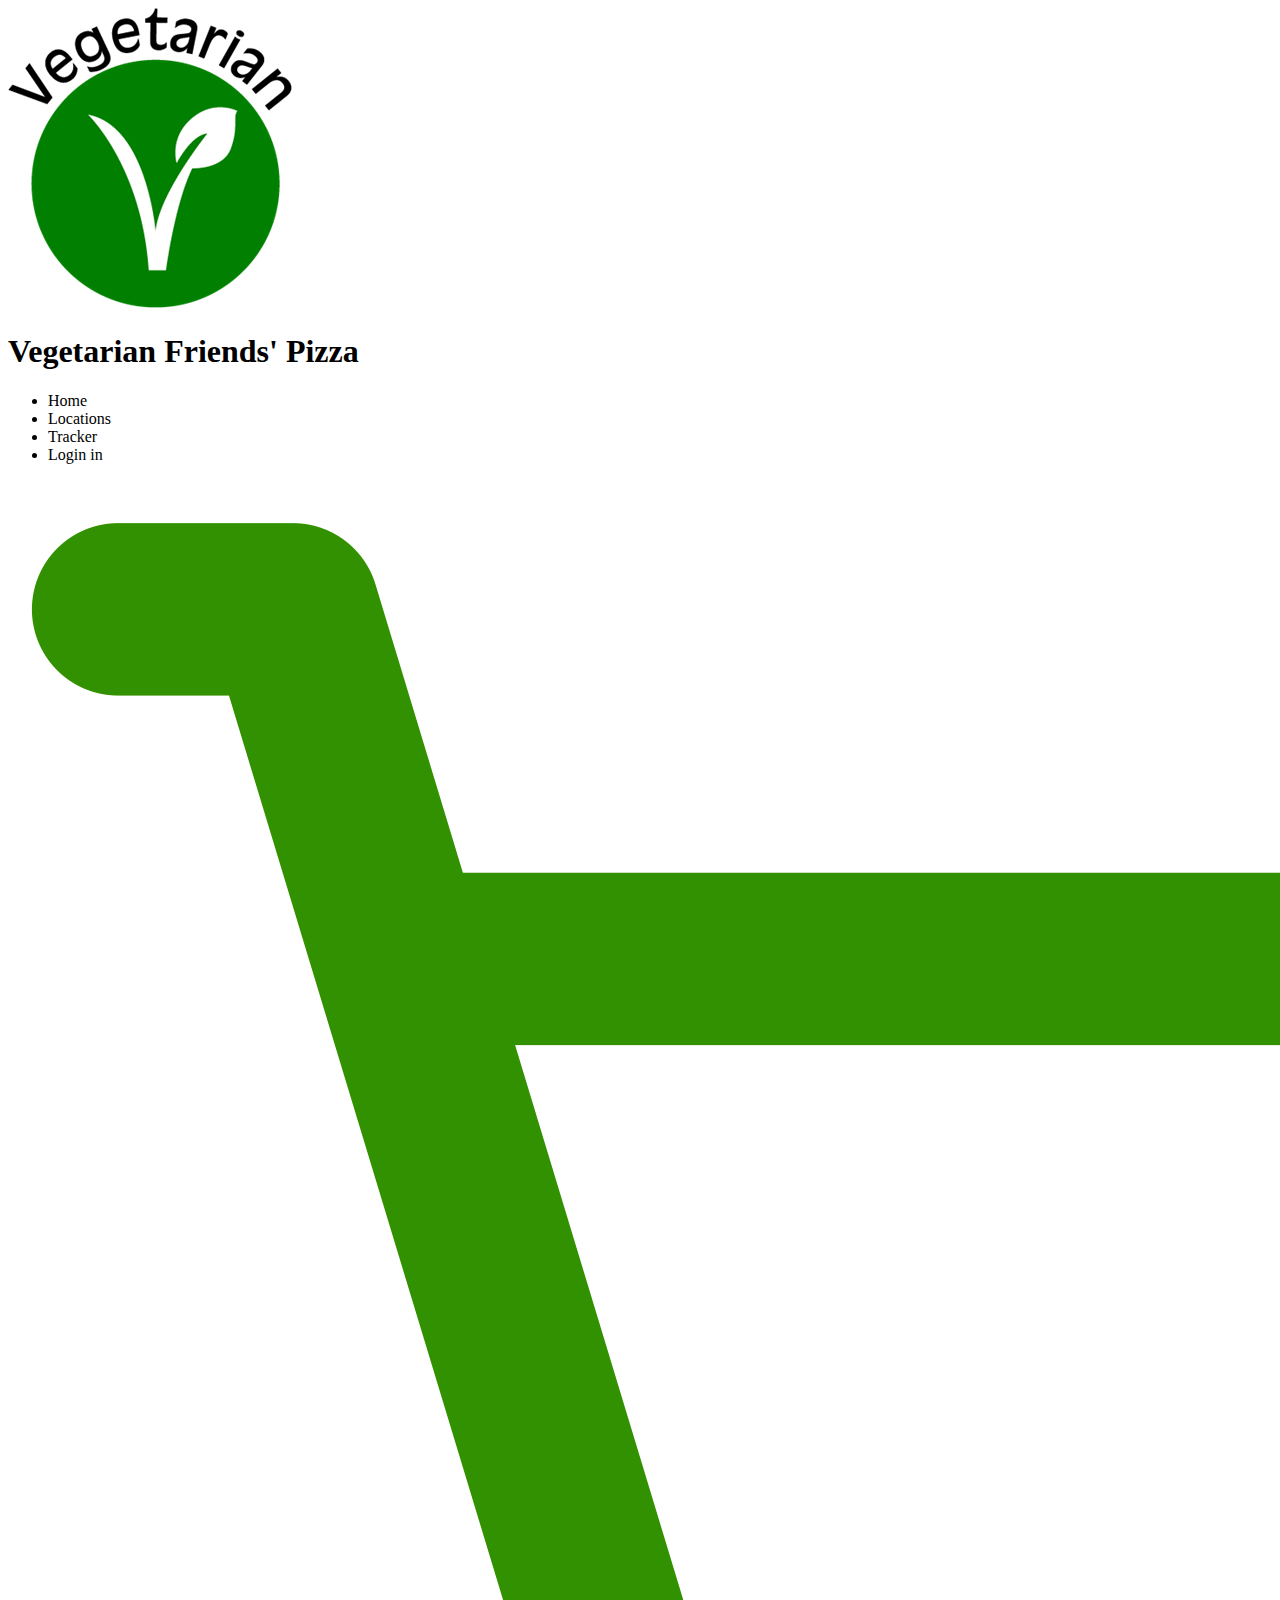
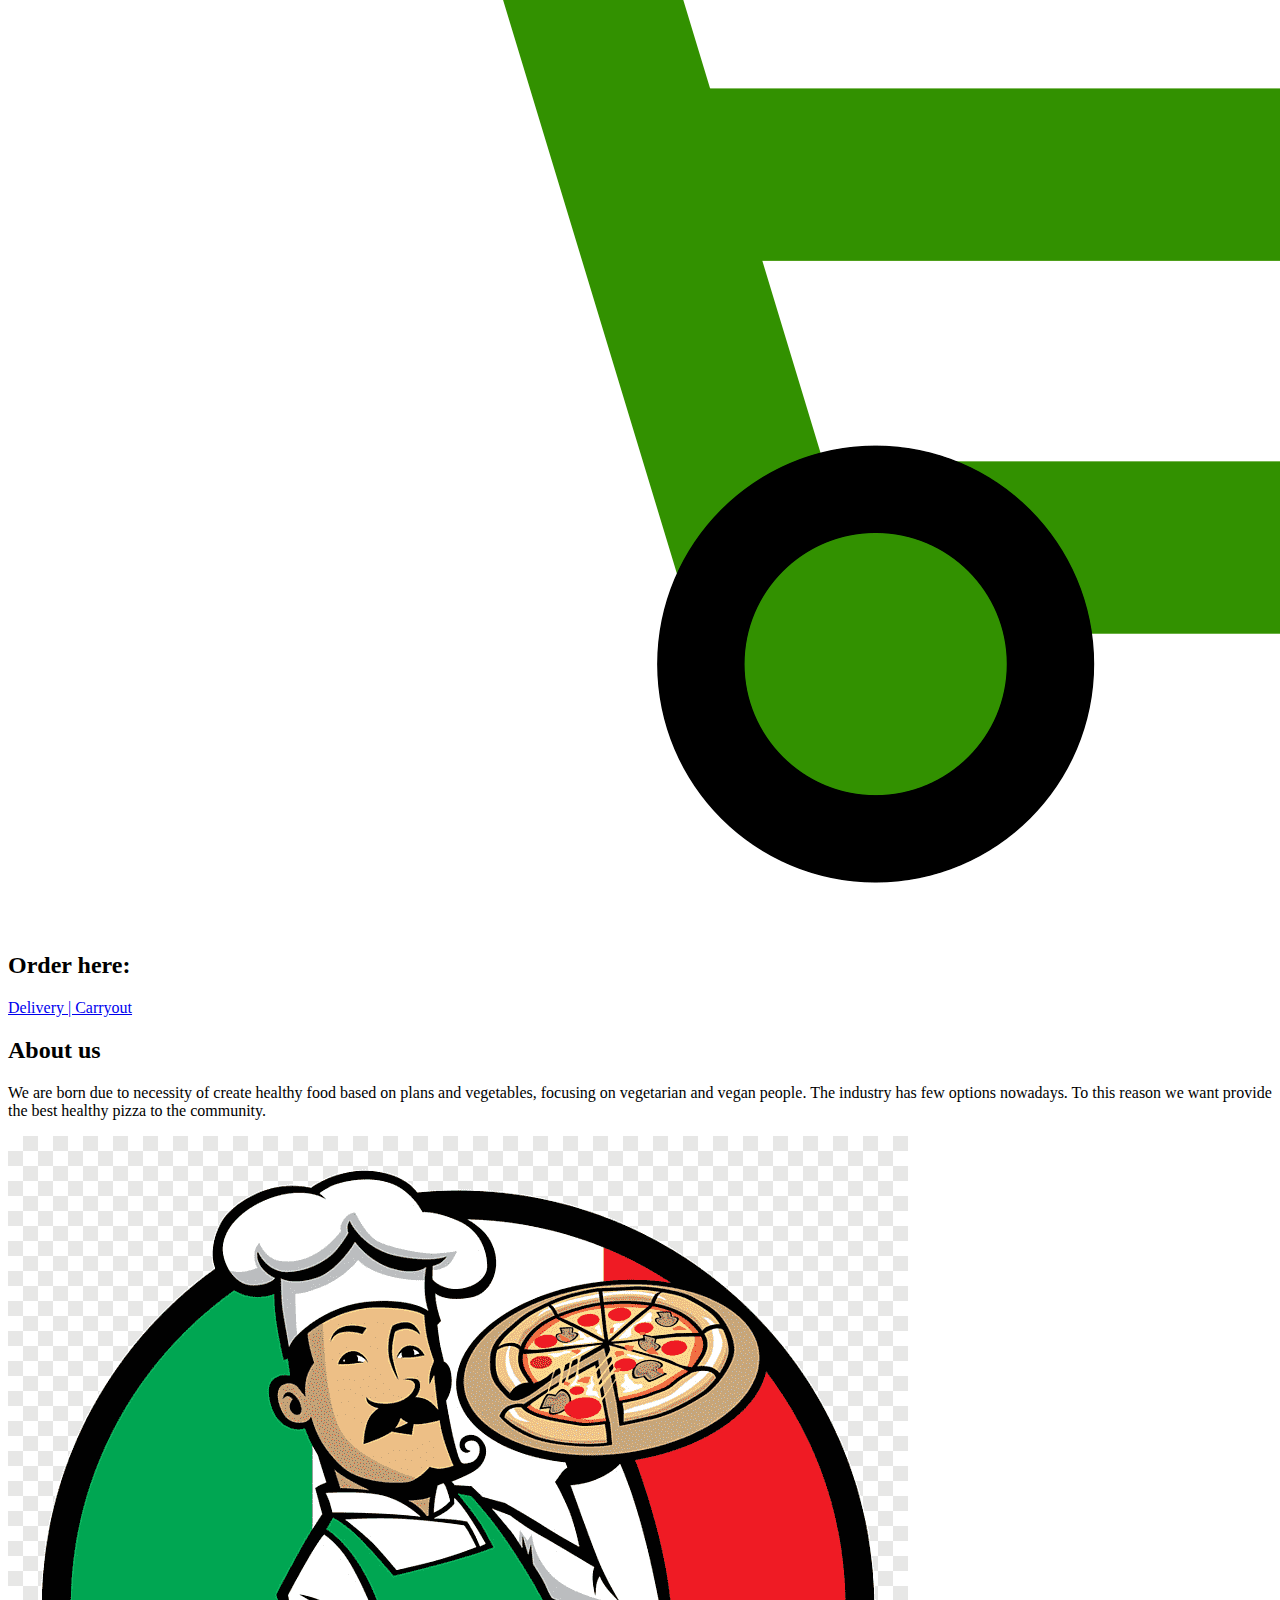
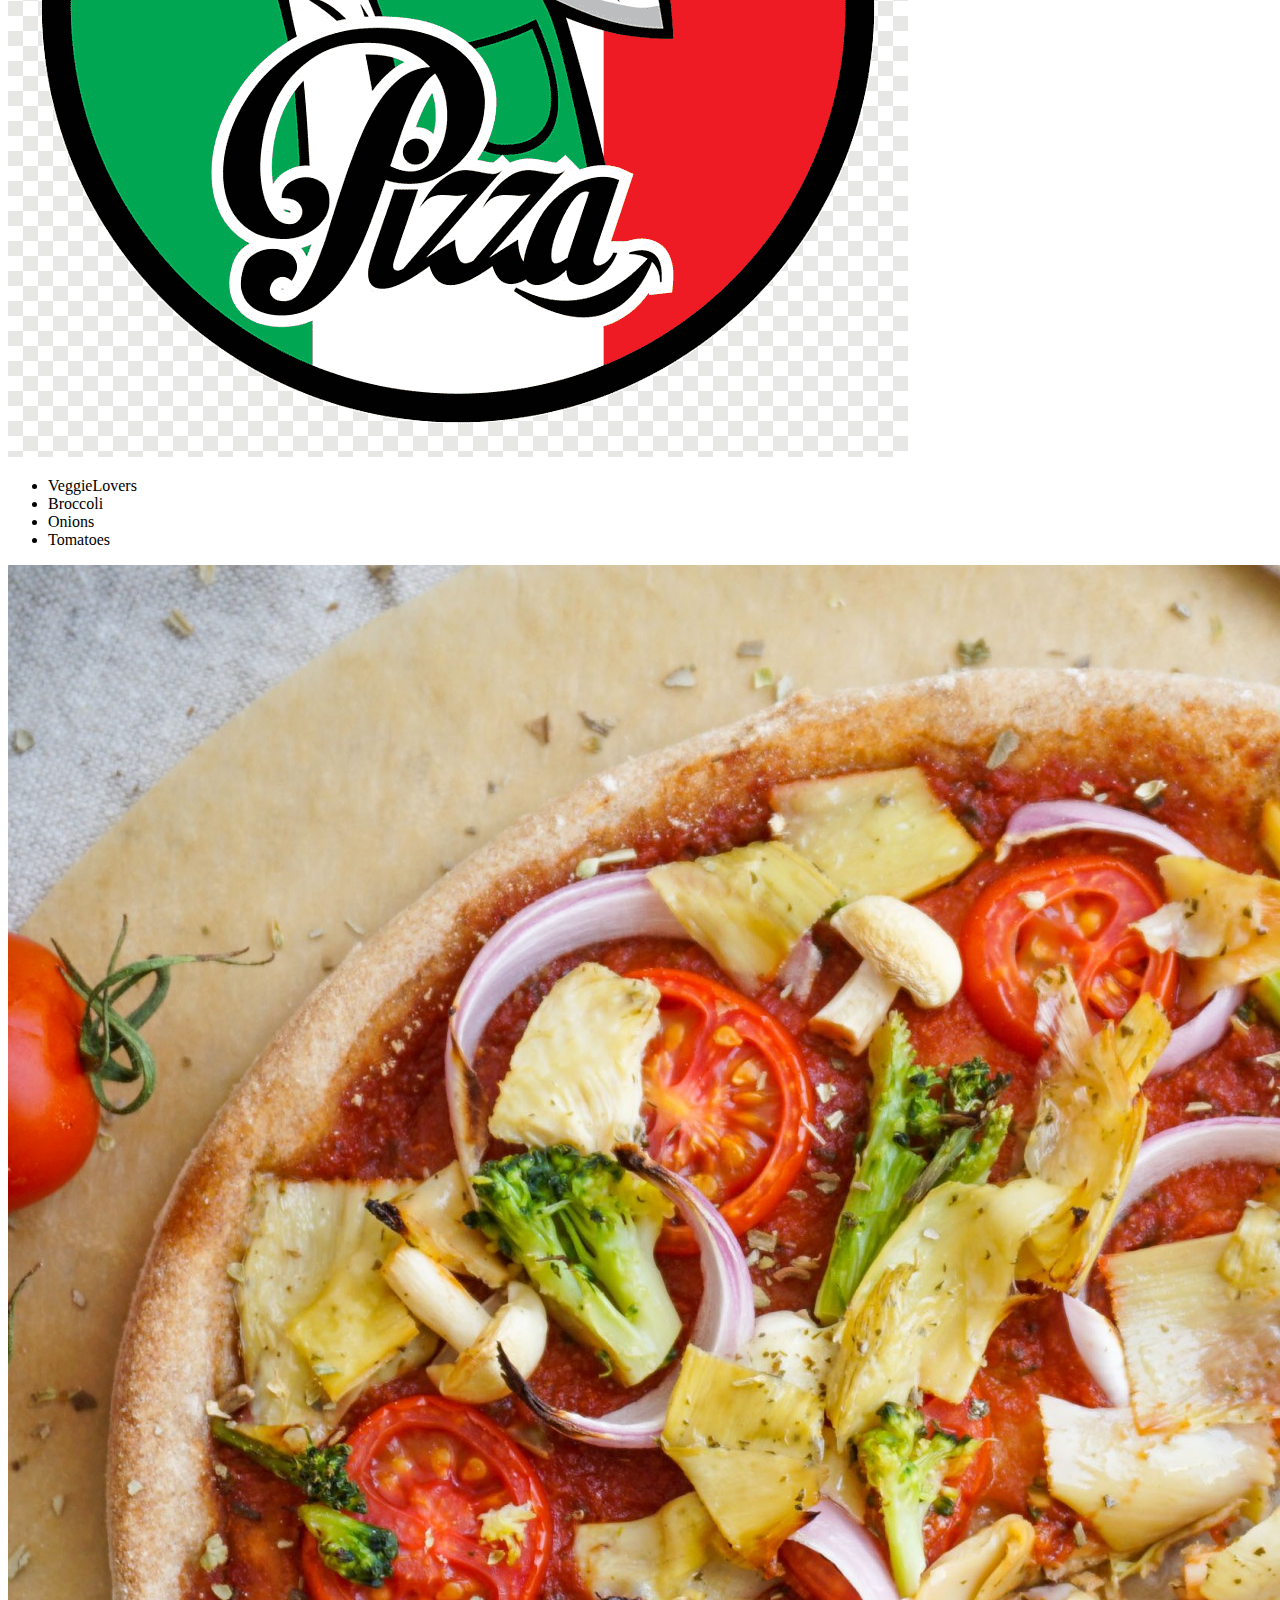
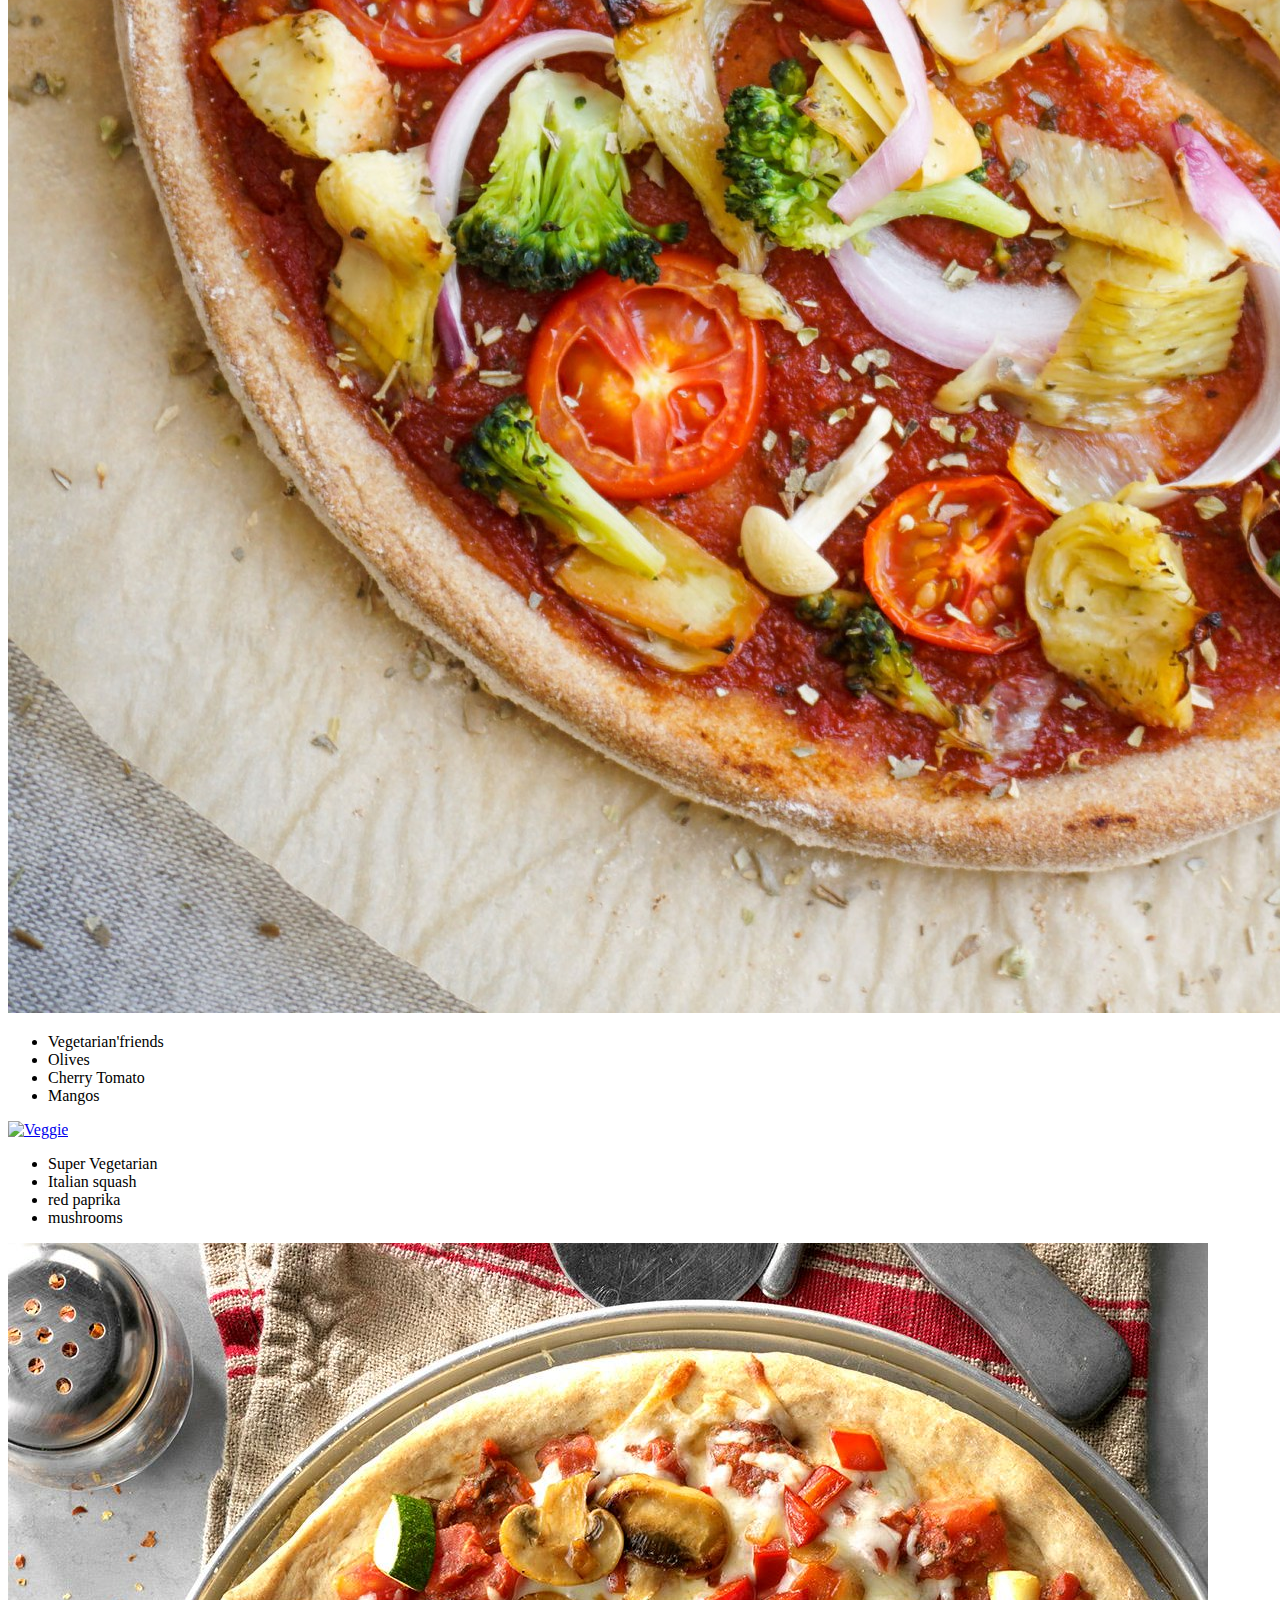
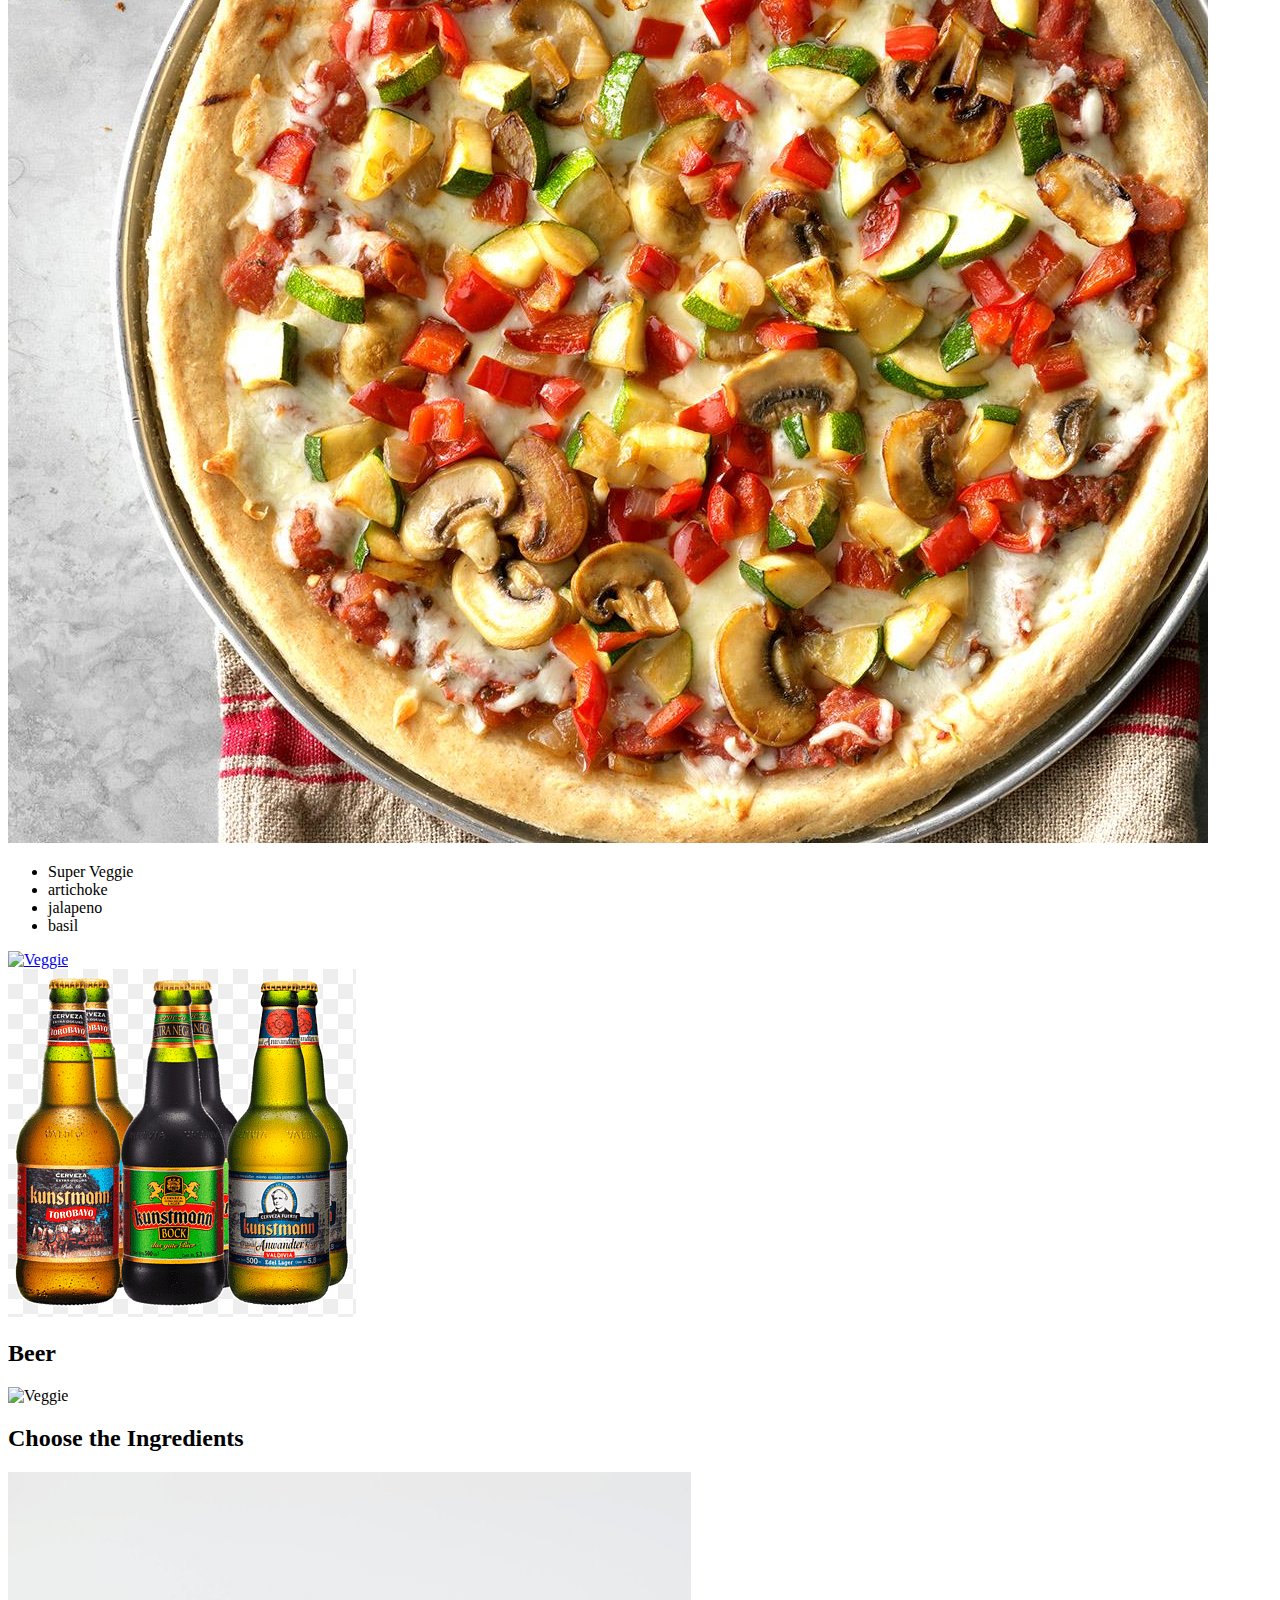
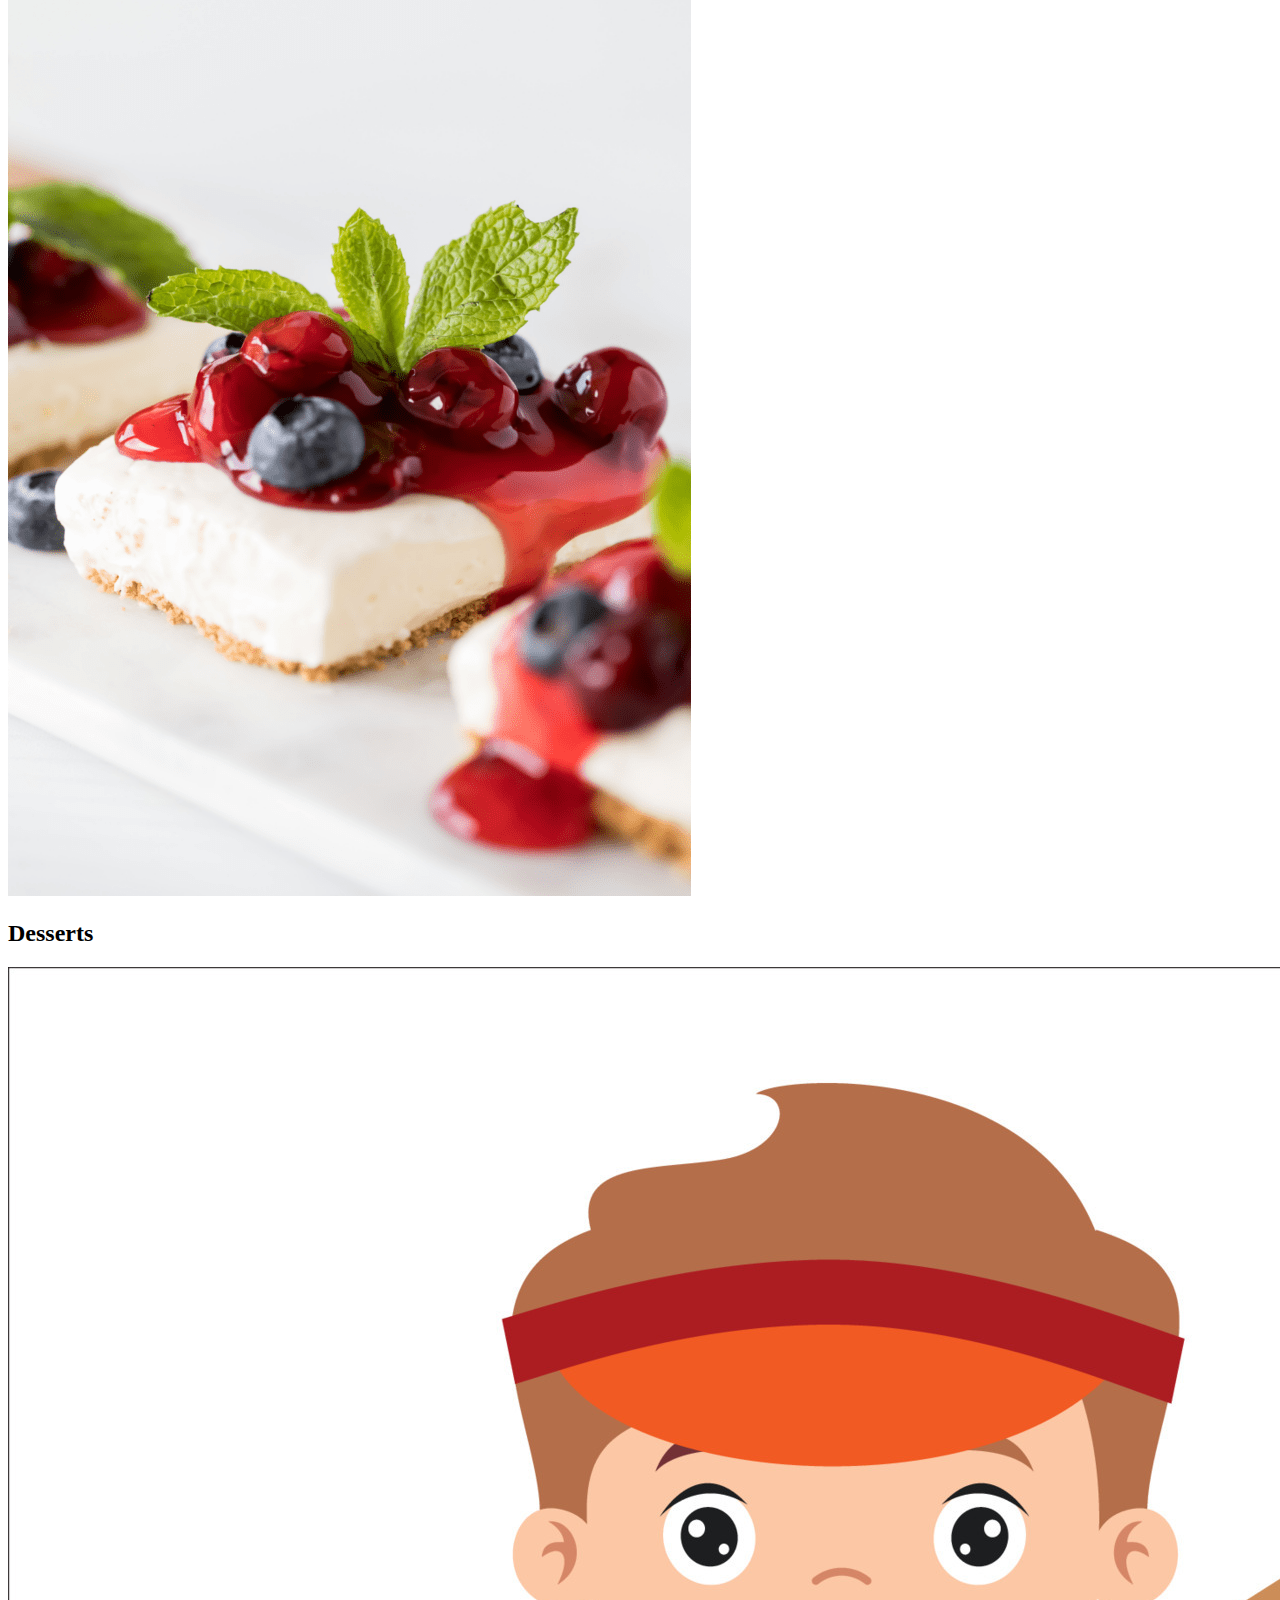
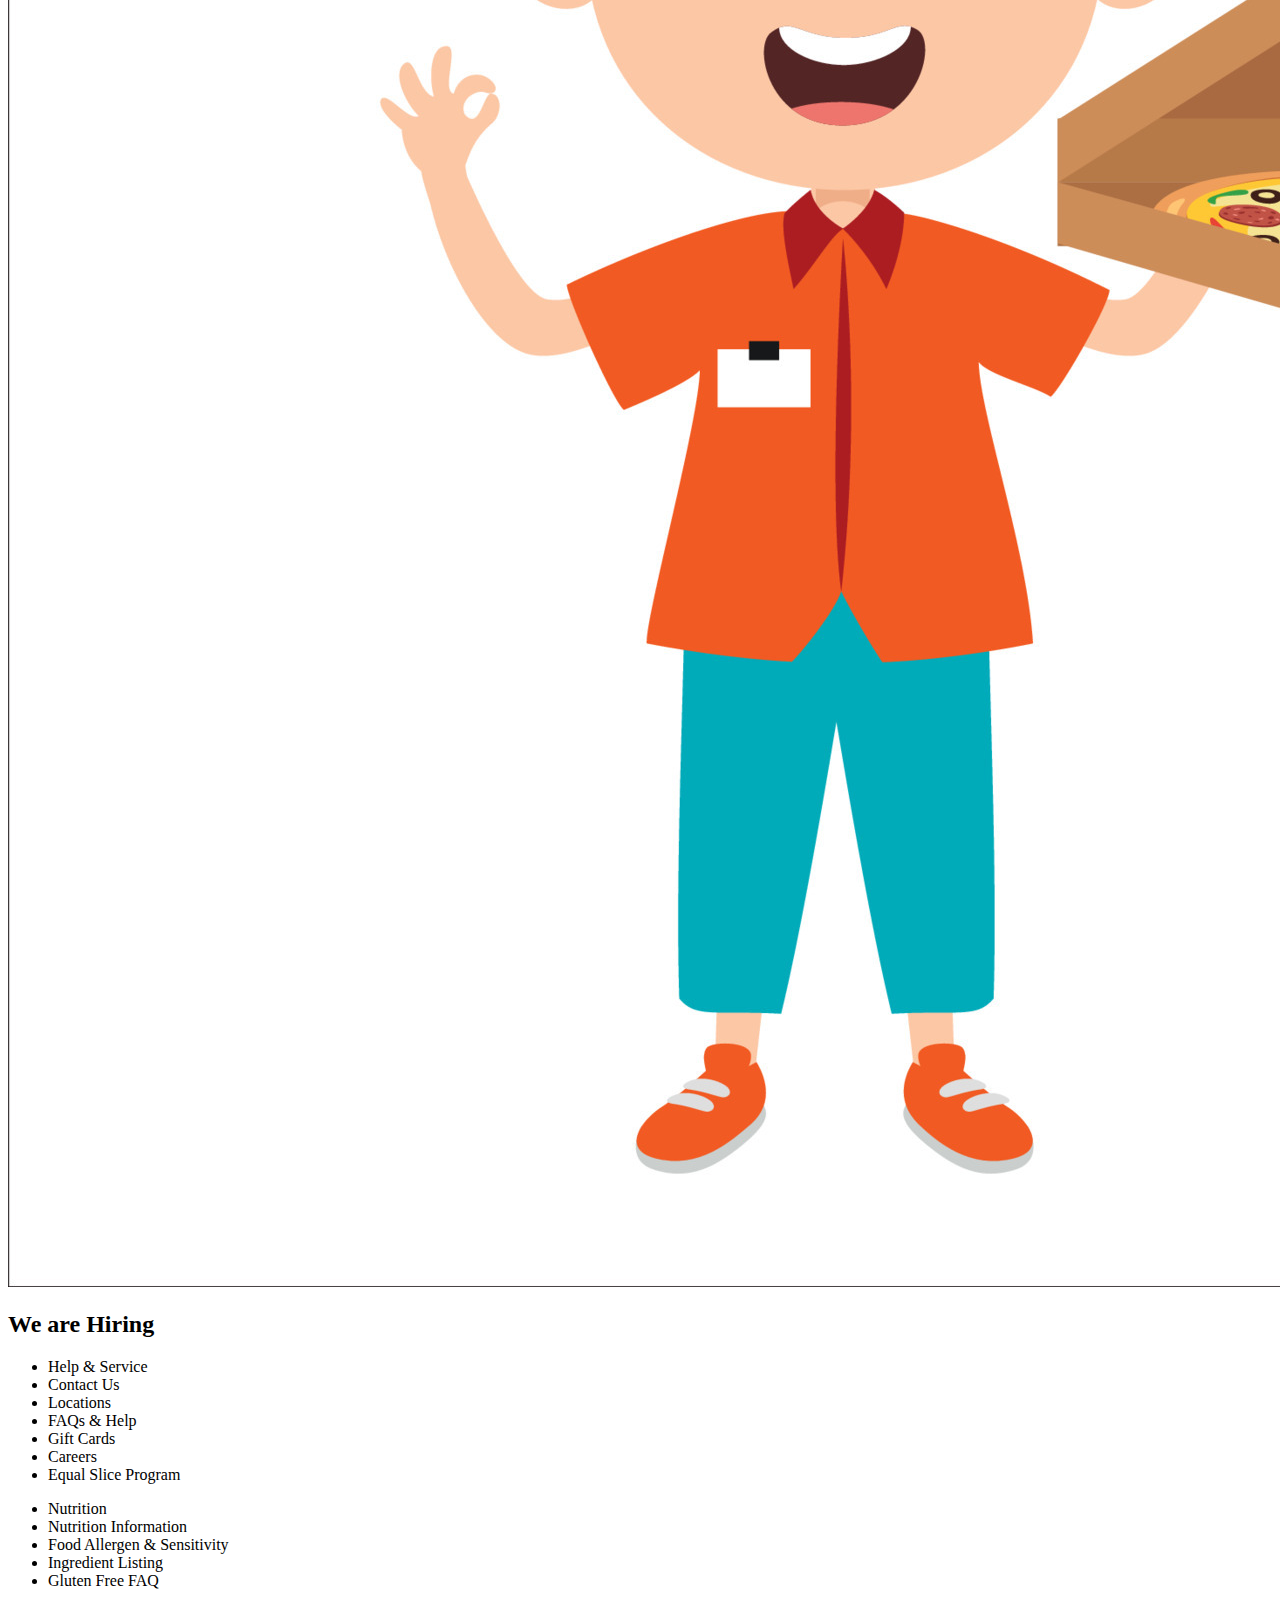
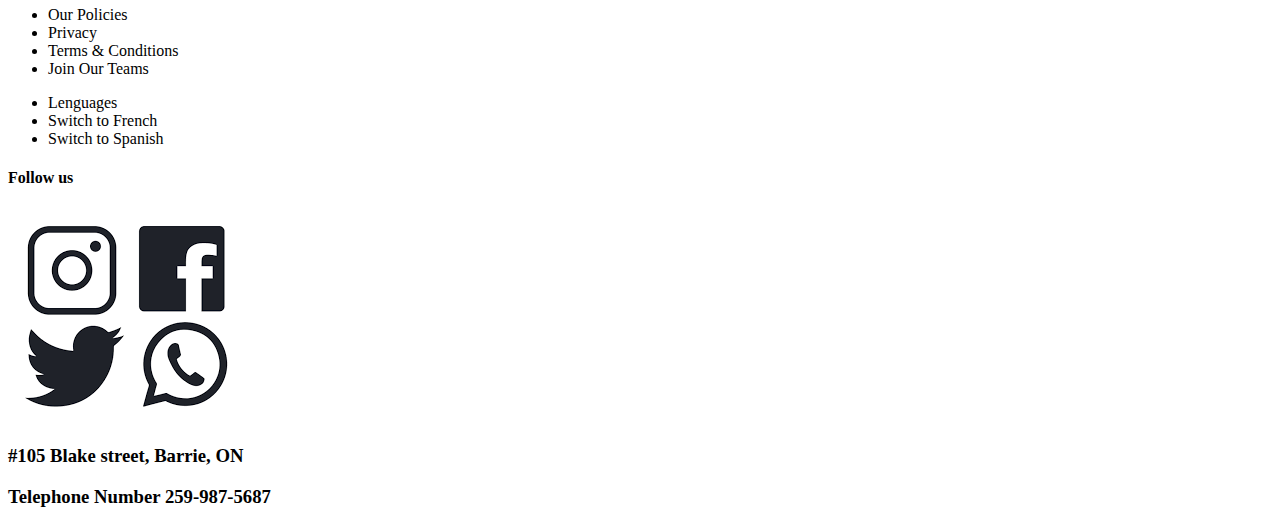
==== Assignment Two/Index.html @ ae706827 "Add files via upload" ====
<!DOCTYPE html>
<html lang="en">
<head>
    <meta charset="utf-8">
    <meta name="viewport" content="width=device-width, initial-scale=1">
    <meta name="description" content="Assignment Two: Let's Order a Pizza">
    <meta name="robots" content="noindex, nofollow">
    <title>Let's Order a Pizza! Assignment Two</title>
    <!-- link to stylesheet-->
    <link rel="stylesheet" href="./css/style.css">
    <!-- adding our fonts -->
    <link rel="preconnect" href="https://fonts.googleapis.com">
    <link rel="preconnect" href="https://fonts.gstatic.com" crossorigin>
    <link href="https://fonts.googleapis.com/css2?family=Montserrat+Alternates:wght@400;500;700&family=Roboto:wght@400;500;700&display=swap" rel="stylesheet">
    <link rel="preconnect" href="https://fonts.googleapis.com">
    <link rel="preconnect" href="https://fonts.gstatic.com" crossorigin>
    <link href="https://fonts.googleapis.com/css2?family=Mate:ital@1&display=swap" rel="stylesheet">
</head>
<body class="flex-lesson">
<!-- Header setup-->
<header>
<div>
<a class="first-logo"><img src="./IMG/vegetarian-logo-537021D71D-seeklogo.com.png" alt="Veggie Logo"></a>
</div>
<div>
    <h1>Vegetarian Friends' Pizza</h1>
</div>
<div>
<nav class="lista">
    <menu>
    <li>Home</li>
    <li>Locations</li>
    <li>Tracker</li>
    <li>Login in</li>     
    </menu>
</nav>  
</div>
<div>
    <a class="cart"><img src="./IMG/Shopping_cart_icon.svg.png" alt="logocart"></a>
</div>
</header>
<!-- main imagen, order pizza and general description-->
<main>
    <section class="order">
        <div>
        <h2> Order here:</h2>
        <a class="button" href="form.html">Delivery | Carryout </a>
        </div>
    </section>
    <section class="Menu">
        <div>
        <h2> About us </h2>
        <p>We are born due to necessity of create healthy food based on plans and vegetables, focusing on vegetarian and vegan people.  The industry has few options nowadays. To this reason we want provide the best healthy pizza to the community.</p>
        </div>
        <div>
        <a><img class= "logo" src="./IMG/Logo-Pizza.png" alt="logo" ></a>
        </div>
    </section>
    <!-- first menu-->
     <section class="item1">
    <div>
    <menu>
        <li><span class="title1">VeggieLovers</span></li>
        <li>Broccoli</li>
        <li>Onions</li>
        <li>Tomatoes</li>
    </menu>
    <a href="form.html"><img class="imag1" src="./IMG/Healthy-Vegan-Pizza.jpg" alt="Veggie"></a>
    </div>
    <!-- Second menu-->
    <div>
        <menu>
        <li> <span class="title2">Vegetarian'friends</span></li>        
        <li>Olives</li>
        <li>Cherry Tomato</li>
        <li>Mangos</li>
     </menu>
     <a href="form.html"><img class="imag2" src="./Img/Veggie-4.jpg" alt="Veggie" ></a>
    </div>
    </section>
    <!-- Third menu-->
    <section class="item2">
    <div>
    <menu>
        <li><span class="title3">Super Vegetarian</span></li>
        <li>Italian squash</li>
        <li>red paprika</li>
        <li>mushrooms</li>
    </menu>
    <a href="form.html"><img src="./IMG/Veggie-3.jpg" alt="Veggie"></a>
    </div>
    <!-- forth menu-->
    <div>
        <menu>
            <li><span class="title4">Super Veggie</span></li>
            <li>artichoke</li>
            <li>jalapeno</li>
            <li>basil</li>
        </menu>
        <a href="form.html"><img src="./Img/vegetarian-pizza.jpg" alt="Veggie"></a>
        </div>
    </section>
</main>
<!--Aside Columms-->
  <aside class="side">
      <!--1 Columm-->
      <article>
        <a><img src="./IMG/Logo-cerveza.png" alt="beer"></a>
        <h2>Beer</h2>
        </article>
        <!--2 Columm-->
        <article>
        <a><img src="./Img/Veggie-5jpg.jpg" alt="Veggie"></a>
        <h2>Choose the Ingredients</h2>
        </article>
        <!--3 Columm-->
        <article>
        <a><img src="./IMG/dessert.png" alt="dessert"></a>
        <h2>Desserts</h2>
        </article>
        <!--3 Columm-->
        <article>
        <a><img src="./IMG/worker.jpg" alt="hiring"></a>
        <h2>We are Hiring</h2>
        </article>
     </aside>
     <!--Footer setup-->
    <footer class="footer">
        <!-- Section 1-->
    <section>
     <menu>
        <li><span>Help & Service</span></li>
        <li>Contact Us</li>
        <li>Locations</li>
        <li>FAQs & Help</li>
        <li>Gift Cards</li>
        <li>Careers</li>
        <li>Equal Slice Program</li>
     </menu>
    </section>
     <!-- Section 2-->
    <section>
        <menu>
            <li><span>Nutrition </span></li>
            <li>Nutrition Information</li>
            <li>Food Allergen & Sensitivity</li>
            <li>Ingredient Listing</li>
            <li>Gluten Free FAQ</li>
        </menu>
    </section>
     <!-- Section 3-->
    <section>
        <menu>
        <li><span id="black">Our Policies</span></li>
        <li>Privacy</li>
        <li>Terms & Conditions</li>
        <li>Join Our Teams</li>
    </menu>
    </section>
         <!-- Section 4-->
    <section>
        <menu>
        <li><span>Lenguages</span></li>
        <li>Switch to French</li>
        <li>Switch to Spanish</li>
        </menu>
    </section>
    <!-- Section 5-->
    <section class="last">
        <h4><span>Follow us</span></h4>
        <div id="foot">
        <a><img src="./IMG/Redes.png" alt="Redes"></a>
        <h3>#105 Blake street, Barrie, ON</h3>
        <h3>Telephone Number 259-987-5687</h3>
        </div>
    </section>
    </footer>
</body>
</html>
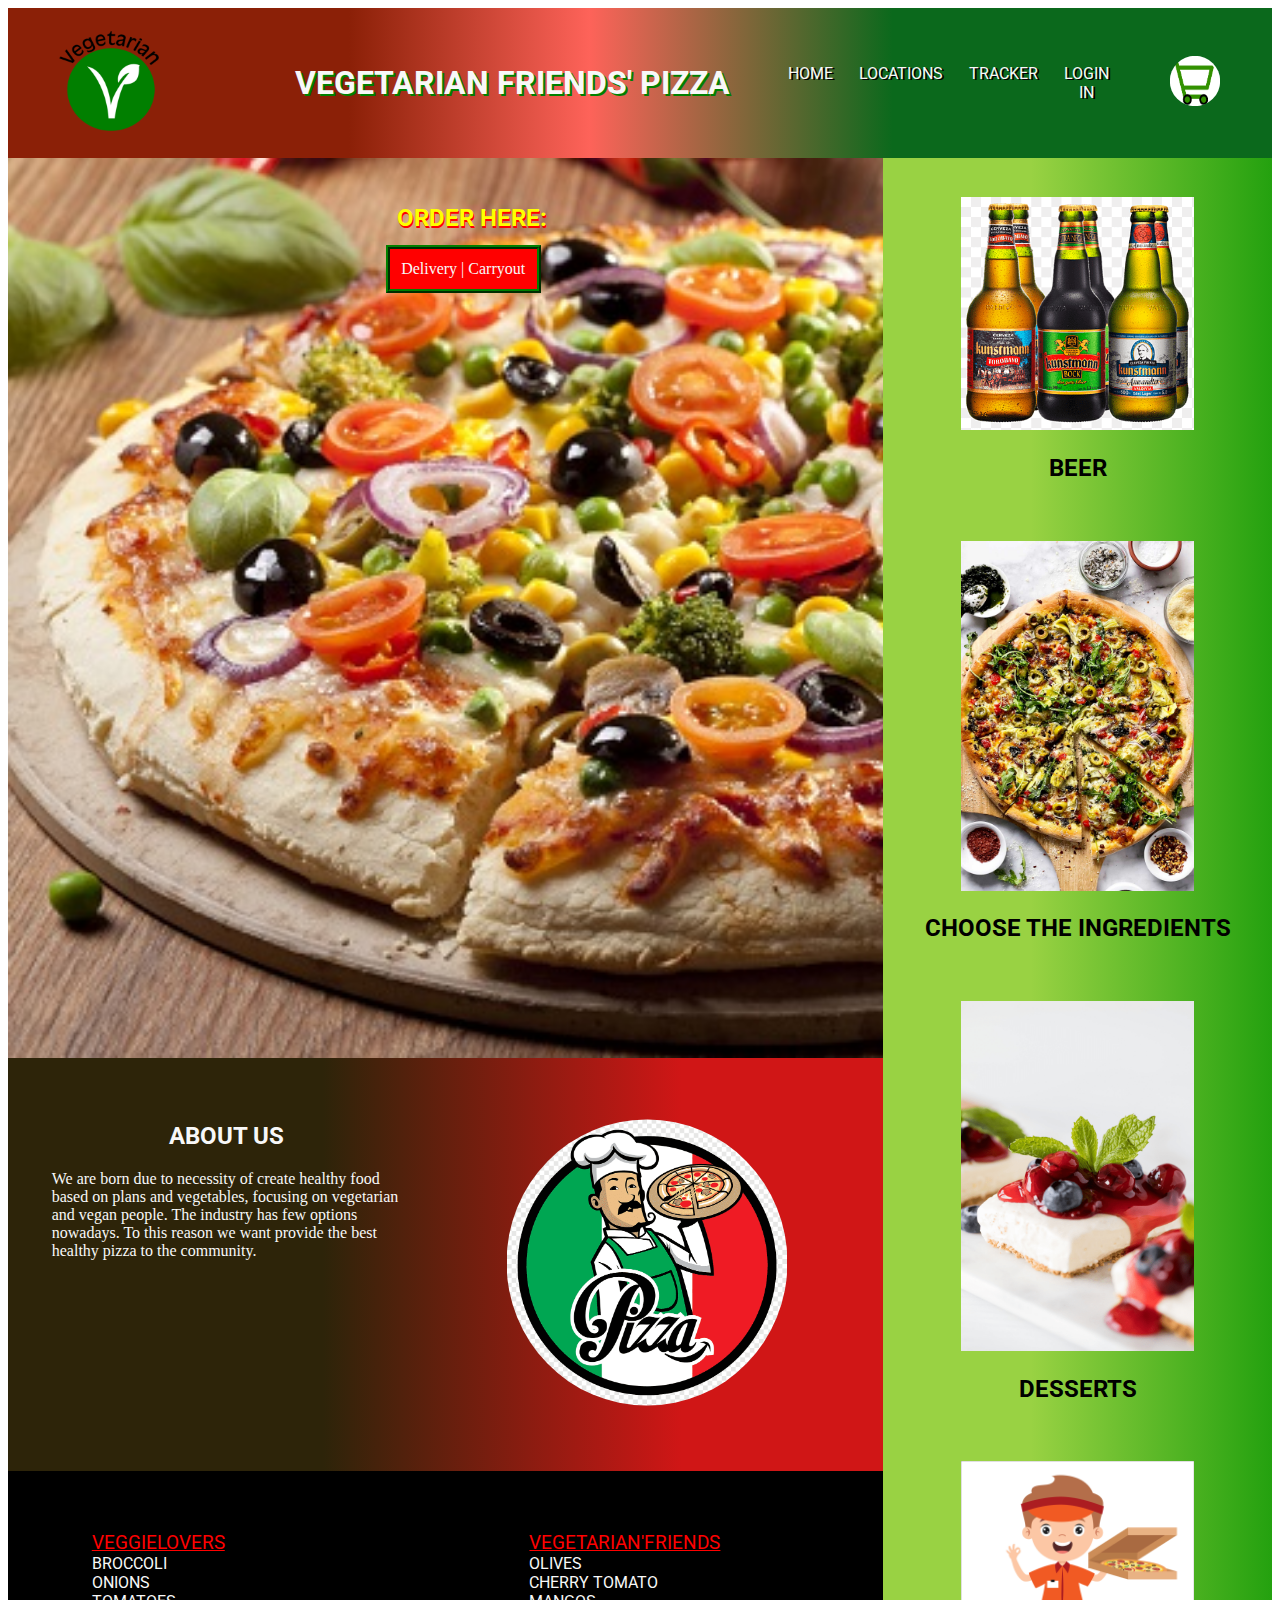
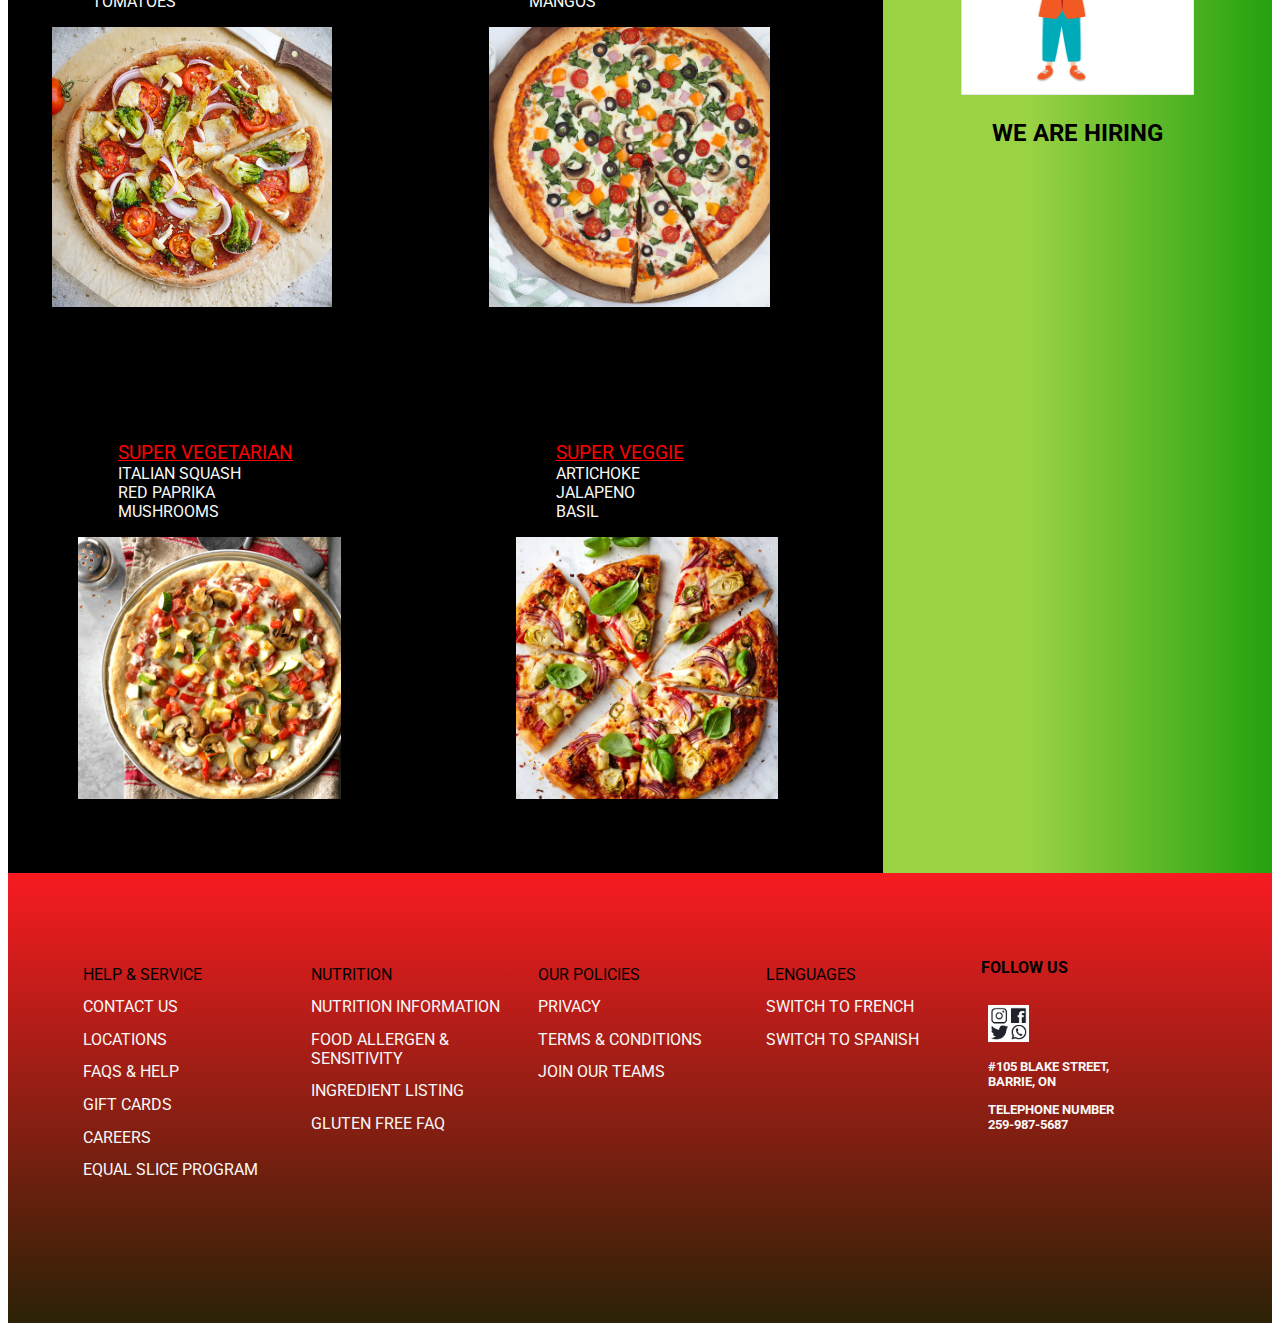
==== commit 944dfe83: "Add files via upload" ====
--- a/Assignment Two/Index.html
+++ b/Assignment Two/Index.html
@@ -7,7 +7,7 @@
     <meta name="robots" content="noindex, nofollow">
     <title>Let's Order a Pizza! Assignment Two</title>
     <!-- link to stylesheet-->
-    <link rel="stylesheet" href="./css/style.css">
+    <link rel="stylesheet" type="text/css" href="./CSS/style.css">
     <!-- adding our fonts -->
     <link rel="preconnect" href="https://fonts.googleapis.com">
     <link rel="preconnect" href="https://fonts.gstatic.com" crossorigin>
@@ -65,7 +65,7 @@
         <li>Onions</li>
         <li>Tomatoes</li>
     </menu>
-    <a href="form.html"><img class="imag1" src="./IMG/Healthy-Vegan-Pizza.jpg" alt="Veggie"></a>
+    <a href="form.html"><img class="imag1" src="./IMG/Healthy-Vegan-Pizza.jpg" alt="Veggie1"></a>
     </div>
     <!-- Second menu-->
     <div>
@@ -75,7 +75,7 @@
         <li>Cherry Tomato</li>
         <li>Mangos</li>
      </menu>
-     <a href="form.html"><img class="imag2" src="./Img/Veggie-4.jpg" alt="Veggie" ></a>
+     <a href="form.html"><img class="imag2" src="./IMG/Veggie-4.jpg" alt="Veggie2"></a>
     </div>
     </section>
     <!-- Third menu-->
@@ -87,7 +87,7 @@
         <li>red paprika</li>
         <li>mushrooms</li>
     </menu>
-    <a href="form.html"><img src="./IMG/Veggie-3.jpg" alt="Veggie"></a>
+    <a href="form.html"><img src="./IMG/Veggie-3.jpg" alt="Veggie3"></a>
     </div>
     <!-- forth menu-->
     <div>
@@ -97,7 +97,7 @@
             <li>jalapeno</li>
             <li>basil</li>
         </menu>
-        <a href="form.html"><img src="./Img/vegetarian-pizza.jpg" alt="Veggie"></a>
+        <a href="form.html"><img src="./IMG/vegetarian-pizza.jpg" alt="Veggie4"></a>
         </div>
     </section>
 </main>
@@ -110,7 +110,7 @@
         </article>
         <!--2 Columm-->
         <article>
-        <a><img src="./Img/Veggie-5jpg.jpg" alt="Veggie"></a>
+        <a><img src="./IMG/Veggie-5jpg.jpg" alt="Veggie5"></a>
         <h2>Choose the Ingredients</h2>
         </article>
         <!--3 Columm-->
--- a/Assignment Two/CSS/style.css
+++ b/Assignment Two/CSS/style.css
@@ -0,0 +1,469 @@
+/*General configuration*/
+
+h1,h2,h3,h4,h5,h6,li{
+    font-family: 'Roboto', sans-serif;
+    text-transform: uppercase;
+}
+li{
+    list-style: none;
+}
+.first-logo img{
+    width: 100px;
+    height: 100px;
+    padding: 20%;
+    
+    }
+
+.flex-lesson  div h1{
+    width: 500px;
+    text-align: center;
+    text-shadow: 2px 2px green;
+}
+.cart > img{
+    border-radius: 80%;
+    width: 50px;
+    height: 50px;
+    padding: 60%;
+    }
+.lista menu{
+    display: flex;
+    padding: 5%;
+    width:100px;
+    
+}
+.lista menu li{
+    padding: 10%;
+    list-style:none;
+    text-align: center;  
+    margin: 3%;
+    text-shadow: 2px 1px black;
+}
+.order{
+    width: auto;
+    height: 100vh;
+    background-image: url("../IMG/vegetarian-pizza_4988.jpg");
+    background-size: cover; 
+}
+.order div{
+    width: 100%;
+    height: 10%;
+    padding: 2%;
+    text-align: center;
+    
+}
+.order div h2{
+    color: yellow;
+    font-size: 1.5em;
+    width: 100%;
+    text-align: center;
+    padding: 1%;
+   text-shadow: 1px 2px red;
+  
+}
+/* setup grid layout*/
+body{
+display: grid;
+grid-template-areas: 
+'header header header'
+'main main aside'
+'footer footer footer';
+}
+
+.logo{
+ width: 40%;
+ height: auto;
+}
+
+.Menu div {
+    width: 400%;
+    padding: 5%; 
+   
+}
+.Menu div h2{
+    text-align: center;
+   
+}
+.Menu div a img{
+    padding: 5%;
+    width: 80%;
+    border-radius: 80%;
+}
+
+header{
+    grid-area: header;
+    height: 150px;
+    width: auto;
+    align-items: center;
+    background: rgb(139,32,7);
+    background: linear-gradient(90deg, rgba(139,32,7,1) 27%, rgba(253,42,29,0.7326330190279237) 46%, rgba(11,105,28,1) 70%); 
+    color:#f8f8f8;
+    display:flex;
+}
+main{
+    grid-area:main;
+    background-color: black;
+
+}
+aside{
+    grid-area: aside;
+    background: rgb(153,210,67);
+    background: linear-gradient(90deg, rgba(153,210,67,1) 38%, rgba(36,161,15,1) 100%); 
+
+}
+.side  article{
+    text-align: center;
+    padding-top: 10%;
+}
+.side article img{
+    width: 60%;
+    height: auto;
+}
+.side  article h3{
+    padding: 6%;
+    text-align: center;
+    color: #f8f8f8;
+}
+footer{
+    grid-area: footer;
+}
+.Menu{
+    color: #f8f8f8;
+    background: rgb(45,36,9);
+    background: linear-gradient(90deg, rgba(45,36,9,1) 36%, rgba(208,22,22,1) 77%); 
+    display: flex;
+    
+}
+
+.item1,.item2{
+    color: #f8f8f8;
+}
+
+.item1, div, a, img{
+    height: auto;
+    width: 60%;
+
+}
+.item1{
+    display: flex;
+    width: 100%;
+    
+}
+.item1 div{
+    padding: 5%;
+    width: 500%;
+    height: auto;   
+    
+}
+.item2{
+    display: flex;
+    width: 100%;
+    padding: 8%;
+  
+}
+footer{
+    background: rgb(43,34,6);
+    background: linear-gradient(0deg, rgba(43,34,6,1) 0%, rgba(248,27,33,1) 100%); 
+    color:#f8f8f8;
+    display: flex;
+    width: 100%;
+    height: 450px;
+}
+.imag1{
+height: auto;
+width: 80%;
+
+}
+.imag2{
+    height: auto;
+    width: 80%;
+    
+    }
+.footer section{
+ width: 100%;
+}
+.footer section menu{
+list-style: none;
+padding: 30%;
+width: 100%;
+
+}
+.footer > section > menu > li{
+width: 100%;
+padding: 3%;
+
+}
+.last{
+width: 100%;
+padding: 5%;
+}
+#foot{
+    padding: 3%;
+}
+#foot a img{
+    width: 30%;
+    height: auto;
+    text-align: center;
+}
+.footer h3{
+    font-size: 0.8em;
+}
+.button{
+    background-color:red;
+    color: #f8f8f8;
+    padding: 1.3%;
+    border-style: ridge;
+    border-color: green;
+    border-width: 0.3em;
+    text-decoration: none;
+
+}
+/*adding hover */
+.button:hover{
+    background-color:yellow;
+    color: black;
+    border-style: ridge;
+    border-color: red;
+    border-width: 0.3em;
+
+}
+.lista menu li:hover{
+    color: red;
+    cursor: pointer;
+    background-color:lightgreen;
+    text-shadow: none;
+}
+
+aside article h2:hover{
+    background-color: black;
+    color:green;
+    cursor: pointer;
+    
+}
+aside article img:hover{
+    cursor: pointer;
+    border-style: ridge;
+    border-color: green;
+    border-width: 0.5em;
+}
+footer section menu li:hover{
+    color:green;
+    cursor: pointer;
+    text-shadow: 2px 2px black;
+}
+#foot img:hover{
+    cursor: pointer;
+    border-style: ridge;
+    border-color: green;
+    border-width: 0.3em;
+}
+
+.cart img:hover{
+    cursor: pointer;
+   
+}
+.item1 div a img:hover{
+    cursor: pointer;
+    border-style: ridge;
+    border-color: red;
+    border-width: 0.5em
+}
+.item2 div a img:hover{
+    cursor: pointer;
+    border-style: ridge;
+    border-color: red;
+    border-width: 0.5em
+}
+span{
+    color:black;
+}
+.title1,.title2, .title3, .title4{
+    color: red;
+    text-decoration: underline;
+    font-size: 1.2em;
+}
+/*adding responsive 1024 */
+
+@media screen and (max-width: 1024px){
+header div h1{
+    font-size: 1.5em;
+    
+}
+.lista menu li{
+    font-size: 0.8em;
+    padding: 2%;
+    width: auto;
+}
+
+}
+/*adding responsive 768px */
+@media screen and (max-width: 768px){
+
+.lista menu{
+ display: block;
+ font-size: 1.1em;
+ padding: 13%;
+}
+
+.flex-lesson  div h1{
+    width: 300px;
+    text-align: center;
+    font-size: 1.0em;
+    
+}
+.cart img{
+    padding: 10%;
+
+}
+footer section{
+   padding: 3%;
+
+}
+footer section menu{
+    width: 100%;
+}
+main section{
+    text-align: center;
+}
+.item1 div menu li{
+    
+    font-size: 0.8em;
+    
+}
+.item2 div menu{
+   font-size: 0.8em;
+    width:50% ;
+}
+.item2 div a img{
+   width:70% ;
+   padding: 0%;
+
+ }
+.item2 div{
+    width: 100%;
+    padding-right: 9%;
+    
+}
+}
+/*adding responsive 620px */
+@media screen and (max-width: 620px){
+
+.lista menu{
+    display: block;
+    font-size: 1.0em;
+    padding: 8%;
+
+    }
+.flex-lesson  div h1{
+        width: 200px;
+        text-align: center;
+        font-size: 1.0em;
+    }
+.cart img{
+    padding: 0%;
+}
+.first-logo img{
+    width: 50%;
+    height: auto;
+    padding: 8%;
+}
+.cart img{
+    padding: 10%;
+    width: 60%;
+    height: auto;
+
+}
+
+.Menu{
+    display: block;
+    
+}
+.Menu div{
+    width:90%;
+    padding: 5%; 
+    text-align: center;
+}
+.Menu div h2{
+    font-size: 0.8em; 
+    text-align: center;
+}
+    
+.Menu div a img{
+    padding: 0%;
+    width: 40%;
+    border-radius: 80%;
+}
+
+main section{
+    text-align: center;
+    display: block;
+    }
+
+
+
+.item1 div{
+padding: 1%;
+margin-top: 5%;
+ 
+}
+
+.item1 a img{
+    width: 60%;
+    height: auto;  
+            
+ }    
+.item2{
+    display: block;
+    color: #f8f8f8;
+    text-align: center;
+    padding: 20%;
+   }
+.item2 a img{
+    width: 30%;
+    height: auto;
+    display: block;
+       
+}
+footer{
+    display: block;
+    height: 280vh;
+    }
+footer section{
+    text-align: center;
+    padding: 0%;
+    
+}
+.footer section menu{
+    padding: 0;
+    width: 100%;
+        
+    }
+.side article h2{
+    font-size: 0.8em;
+}
+.last h4{
+    font-size: 0.8em;
+    width: 50%;
+
+}
+#foot{
+    text-align: center;
+    padding: 5%;
+    width: auto;
+}
+.last h4{
+    width: auto;
+    color: #f8f8f8;
+}
+#foot a img{
+    width: 10%;
+    height: auto;
+   
+}
+aside article{
+    padding: 5%;
+    margin-bottom: 100%;
+}
+.side article h2{
+    font-size: 0.5em;
+}
+}
